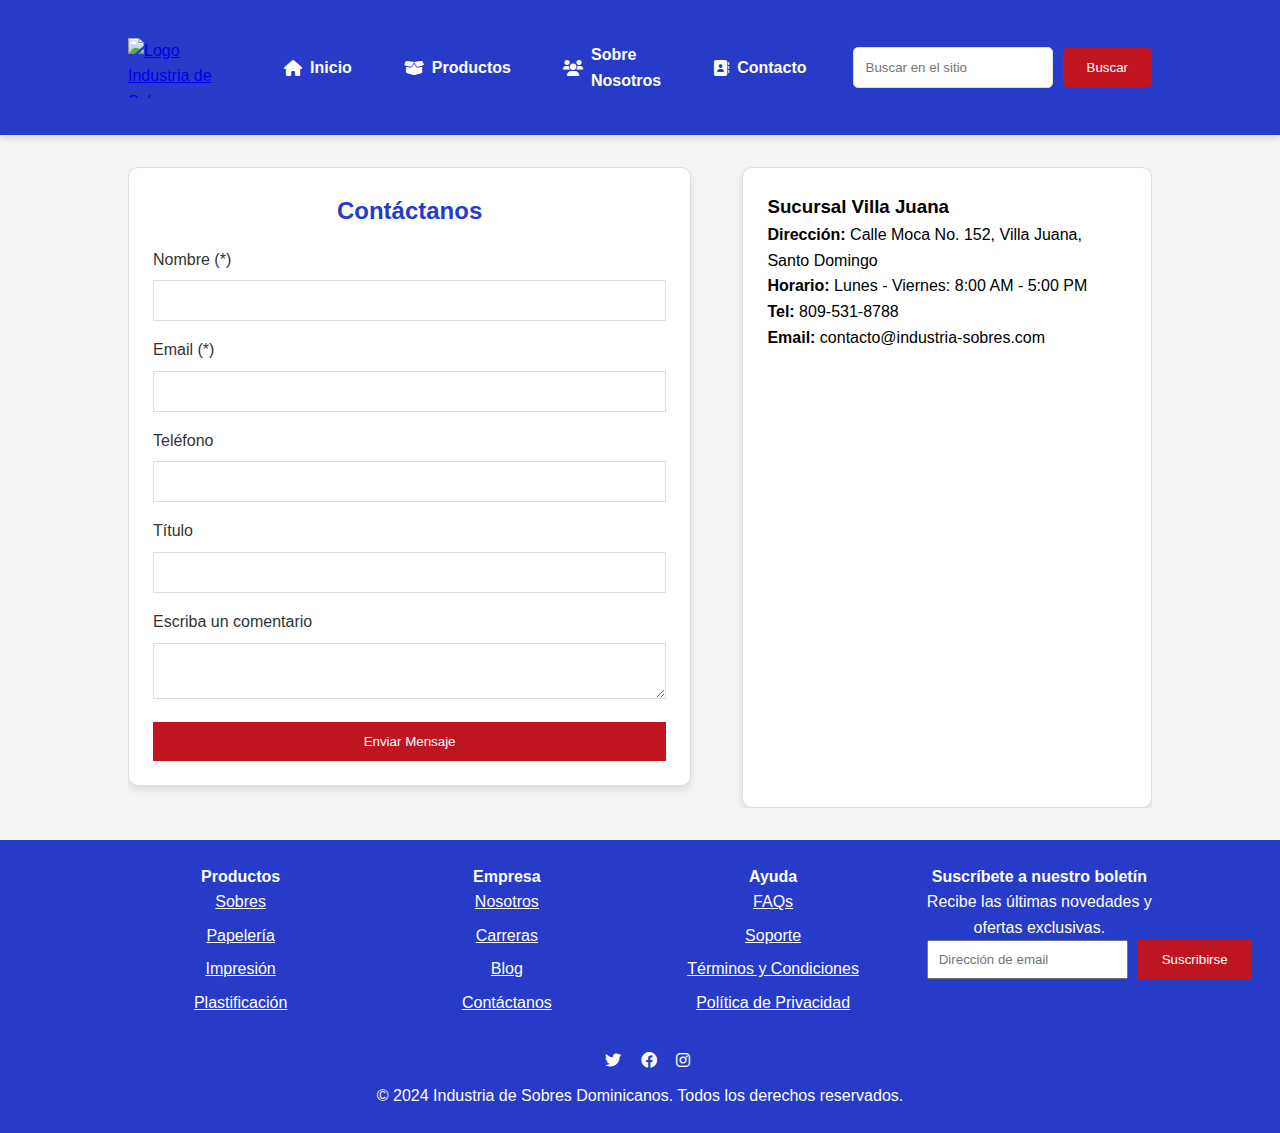
==== contacto.html @ 10d9c7aa "Add files via upload" ====
<!DOCTYPE html>
<html lang="es">
<head>
    <meta charset="UTF-8">
    <meta name="viewport" content="width=device-width, initial-scale=1.0">
    <title>Contáctanos - Industria de Sobres Dominicanos</title>
    <link rel="stylesheet" href="estilos.css">
    <link href="https://cdnjs.cloudflare.com/ajax/libs/font-awesome/6.0.0-beta3/css/all.min.css" rel="stylesheet">
    <link rel="icon" href="imagenes/favicon logo isdom.jpg" type="image/jpg">

</head>
<body>
    <header class="site-header">
        <div class="container-header">
                <a href="index.html"><img class="logo" src="imagenes/Logo industria de sobres dominicano.png" alt="Logo Industria de Sobres Dominicanos"></a>
            <nav class="main-nav">
                <ul>
                    <li><a href="index.html"><i class="fa-solid fa-house"></i> Inicio</a></li>
                    <li><a href="productos.html"><i class="fa-solid fa-box-open"></i> Productos</a></li>
                    <li><a href="sobre-nosotros.html"><i class="fa-solid fa-users"></i> Sobre Nosotros</a></li>
                    <li><a href="contacto.html"><i class="fa-solid fa-address-book"></i> Contacto</a></li>
                </ul>
                <div class="busqueda">
                    <input type="text" id="buscar" name="buscar" placeholder="Buscar en el sitio">
                    <button type="button">Buscar</button>
                </div>
            </nav>
        </div>
    </header>

    <main>
        <section class="contacto">
            <div class="container">
                <div class="formulario">
                    <h2>Contáctanos</h2>
                    <form>
                        <label for="nombre">Nombre (*)</label>
                        <input type="text" id="nombre" name="nombre" required>
                        
                        <label for="email">Email (*)</label>
                        <input type="email" id="email" name="email" required>
                        
                        <label for="telefono">Teléfono</label>
                        <input type="tel" id="telefono" name="telefono">
                        
                        <label for="titulo">Título</label>
                        <input type="text" id="titulo" name="titulo">
                        
                        <label for="comentario">Escriba un comentario</label>
                        <textarea id="comentario" name="comentario"></textarea>
                        
                        <button type="submit">Enviar Mensaje</button>
                    </form>
                </div>
                <div class="sucursales">
                    <h3>Sucursal Villa Juana</h3>
                    <div class="tab-content " id="santo-domingo">
                        <p><strong>Dirección:</strong> Calle Moca No. 152, Villa Juana, Santo Domingo</p>
                        <p><strong>Horario:</strong> Lunes - Viernes: 8:00 AM - 5:00 PM</p>
                        <p><strong>Tel:</strong> 809-531-8788</p>
                        <p><strong>Email:</strong> contacto@industria-sobres.com</p>
                        <div class="mapa">
                            <iframe src="https://www.google.com/maps/embed?pb=!1m14!1m8!1m3!1d3783.8373773489416!2d-69.907309!3d18.491024000000003!3m2!1i1024!2i768!4f13.1!3m3!1m2!1s0x8eaf89b3310880dd%3A0x4505fa99a32696d2!2sIndustria%20del%20Sobre%20Dominicanos!5e0!3m2!1ses!2sdo!4v1726926685916!5m2!1ses!2sdo" 
                            width="690"  height="735" style="border:0;" allowfullscreen="" loading="lazy" referrerpolicy="no-referrer-when-downgrade"></iframe>
                        </div>
                    </div>
                </div>
            </div>
        </section>
    </main>

    <footer class="site-footer">
        <div class="footer-container">
            <div class="footer">
                <div class="section">
                    <h4>Productos</h4>
                    <a href="#">Sobres</a>
                    <a href="#">Papelería</a>
                    <a href="#">Impresión</a>
                    <a href="#">Plastificación</a>
                </div>
                <div class="section">
                    <h4>Empresa</h4>
                    <a href="#">Nosotros</a>
                    <a href="#">Carreras</a>
                    <a href="#">Blog</a>
                    <a href="#">Contáctanos</a>
                </div>
                <div class="section">
                    <h4>Ayuda</h4>
                    <a href="#">FAQs</a>
                    <a href="#">Soporte</a>
                    <a href="#">Términos y Condiciones</a>
                    <a href="#">Política de Privacidad</a>
                </div>
                <div class="newsletter">
                    <h4>Suscríbete a nuestro boletín</h4>
                    <p>Recibe las últimas novedades y ofertas exclusivas.</p>
                    <div class="newsletter-input">
                        <input type="email" placeholder="Dirección de email">
                        <button>Suscribirse</button>
                    </div>
                </div>
            </div>
            <div class="bottom">
                <div class="social-links">
                    <a href="#"><i class="fab fa-twitter"></i></a>
                    <a href="#"><i class="fab fa-facebook"></i></a>
                    <a href="#"><i class="fab fa-instagram"></i></a>
                </div>
                <p>© 2024 Industria de Sobres Dominicanos. Todos los derechos reservados.</p>
            </div>
        </div>
    </footer>
</body>
</html>
---- estilos.css ----
/* General */
* {
    margin: 0;
    padding: 0;
    box-sizing: border-box;
}

body {
    font-family: Arial, sans-serif;
    line-height: 1.6;
    background-color: #f4f4f4;
    color: #000;
}

.container {
    width: 80%;
    margin: 0 auto;
    overflow: hidden;
}

/* Header */
header.site-header {
    background-color: #263bc8;
    color: #ffffff;
    padding: 1.5rem 0;
    display: flex;
    align-items: center;
    justify-content: center;
    box-shadow: 0 4px 6px rgba(0, 0, 0, 0.1);
}

.container-header {
    display: flex;
    align-items: center;
    justify-content: center;
    width: 80%;
}

.logo {
    display: flex;
    align-items: center;
    height: 60px;
    width: auto;
    margin-right: 20px;
}

.main-nav {
    display: flex;
    align-items: center;
    justify-content: center;
}

.main-nav ul {
    list-style: none;
    display: flex;
    align-items: center;
    margin: 0;
    padding: 10px;
    gap: 20px;
}

.main-nav ul li {
    display: flex;
    align-items: center;
}

.main-nav ul li a {
    color: #ffffff;
    text-decoration: none;
    font-weight: bold;
    display: flex;
    align-items: center;
    transition: background-color 0.3s ease, color 0.3s ease;
    padding: 0.5rem 1rem;
    border-radius: 5px;
    gap: 8px;
}

.main-nav ul li a:hover {
    color: #ffffff;
    background-color: #162692;
}

.busqueda {
    display: flex;
    align-items: center;
    margin-left: 20px;
}

.busqueda input {
    width: 200px;
    padding: 0.75rem;
    margin-right: 10px;
    border: 1px solid #dddddd;
    border-radius: 5px;
    transition: border-color 0.3s ease;
}

.busqueda input:focus {
    border-color: #263bc8;
}

.busqueda button {
    background: #bf1520;
    color: #ffffff;
    border: 0;
    padding: 0.75rem 1.5rem;
    cursor: pointer;
    border-radius: 5px;
    transition: background-color 0.3s ease, color 0.3s ease;
}

.busqueda button:hover {
    background: #263bc8;
}

.busqueda button:active {
    background: #ffffff;
    color: #263bc8;
}

/* Estructura general del carrusel */
.carousel {
    width: 100%;
    overflow: hidden;
    position: relative;
    margin: auto;
}

.carousel-container {
    display: flex;
    flex-direction: column;
    align-items: center;
    position: relative;
    width: 100%;
    max-width: 1024px;
    height: 800px;  
} 

.carousel-slides {
    display: flex;
    width: 300%;  
    animation: sliderAnimation 10s infinite;  
}

.carousel-slide {
    width: 100%;
    flex-shrink: 0;
    box-sizing: border-box;
    position: relative;
}

.carousel-slide img {
    width: 100%;
    height: 800px;  
    display: block;
    object-fit: cover;  
}

/* Texto superpuesto en las imágenes */
.carousel-slide .caption {
    position: absolute;
    bottom: 20px;
    left: 50%;
    transform: translateX(-50%);
    color: #ffffff;
    font-size: 2rem;
    font-weight: bold;
    text-shadow: 2px 2px 4px rgba(0, 0, 0, 0.565);  
    background: rgb(10, 40, 177); 
    padding: 10px 20px;
    border-radius: 5px;
    text-align: center;
}

/* Navegación del carrusel */
.carousel-navigation {
    display: flex;
    justify-content: center;
    position: absolute;
    bottom: 10px; 
    left: 90%;
    transform: translateX(-50%);
    z-index: 2;
}

.carousel-navigation label {
    width: 14px;
    height: 14px;
    margin: 0 8px;
    display: flex;
    background: #cccccc;  
    border-radius: 50%;
    cursor: pointer;
    transition: background 0.3s ease, transform 0.3s ease;
    box-shadow: 0 0 8px rgba(0, 0, 0, 0.2);  
}



/* Resaltar el botón activo */
#slide1:checked ~ .carousel-navigation label[for="slide1"],
#slide2:checked ~ .carousel-navigation label[for="slide2"],
#slide3:checked ~ .carousel-navigation label[for="slide3"] {
    background: #263bc8;  
    transform: scale(1.3); / 
}

/* Animación automática para los slides */
@keyframes sliderAnimation {
    0% { transform: translateX(0); }
    20% { transform: translateX(0); }
    25% { transform: translateX(-100%); }
    45% { transform: translateX(-100%); }
    50% { transform: translateX(-200%); }
    70% { transform: translateX(-200%); }
    75% { transform: translateX(0); }
    95% { transform: translateX(0); }
    100% { transform: translateX(0); }
}

@media (max-width: 768px) {
    .carousel-container {
        height: 300px;  
    }

    .carousel-slide img {
        height: 300px;  
    }


    .carousel-navigation label {
        width: 10px;
        height: 10px;
        margin: 0 5px;
    }
}

    /* Slider CSS */
    .slide {
    display: none;
    height: 100%;
    position: absolute;
    width: 100%;
    }

    .slide:first-child {
    display: block;
    }

    .slide img {
    width: 100%;
    height: auto;
    display: block;
    }

    /* Ajuste del contenedor del slider */
    .slide_viewer {
    height: 340px;  
    overflow: hidden;
    position: relative;
    }

    
    .directional_nav .previous_btn, .directional_nav .next_btn {
    cursor: pointer;
    height: 65px;
    opacity: 0.5;
    transition: opacity 0.4s ease-in-out;
    width: 65px;
    }

     
    @keyframes sliderAnimation {
        0% { transform: translateX(0); }
        20% { transform: translateX(0); }
        25% { transform: translateX(-100%); }
        45% { transform: translateX(-100%); }
        50% { transform: translateX(-200%); }
        70% { transform: translateX(-200%); }
        75% { transform: translateX(-300%); }
        95% { transform: translateX(-300%); }
        100% { transform: translateX(0); }
    }
    
    .carousel-slides {
        display: flex;
        width: 400%;  
        animation: sliderAnimation 20s infinite; 
    }

    .slide {
        width: 100%;
        flex-shrink: 0;
        box-sizing: border-box;
        position: relative;
    }
    /* Sección de Noticias */
    .news {
        background-color: #ffffff;
        padding: 2rem 0;
        margin-bottom: 2rem;
        box-shadow: 0 4px 8px rgba(0, 0, 0, 0.1);
        border-radius: 10px;
    }

    .news .section-title {
        font-size: 2rem;
        color: #263bc8;
        margin-bottom: 1.5rem;
    }

    .news-grid {
        display: flex;
        flex-wrap: wrap;
        gap: 2rem;
        justify-content: center;
    }

    .news-card {
        background-color: #ffffff;
        border: 1px solid #dddddd;
        border-radius: 10px;
        overflow: hidden;
        max-width: 300px;
        box-shadow: 0 4px 6px rgba(0, 0, 0, 0.1);
        transition: transform 0.3s ease, box-shadow 0.3s ease;
    }

    .news-card:hover {
        transform: translateY(-5px);
        box-shadow: 0 6px 10px rgba(0, 0, 0, 0.15);
    }

    .news-card img {
        width: 100%;
        height: auto;
    }

    .news-content {
        padding: 1rem;
    }

    .news-content h3 {
        font-size: 1.2rem;
        color: #263bc8;
        margin-bottom: 0.5rem;
    }

    .news-content p {
        font-size: 1rem;
        color: #555;
        margin-bottom: 1rem;
    }

    .news-content .btn {
        display: inline-block;
        padding: 0.5rem 1rem;
        background-color: #bf1520;
        color: #ffffff;
        text-decoration: none;
        border-radius: 5px;
        transition: background-color 0.3s ease;
    }

    .news-content .btn:hover {
        background-color: #263bc8;
    }

    /* Sección de Clientes */
    .clients {
        padding: 2rem 0;
        background-color: #ffffff;
        margin-bottom: 2rem;
        box-shadow: 0 4px 8px rgba(0, 0, 0, 0.1);
        border-radius: 10px;
    }

    .clients .container {
        max-width: 1024px;
        margin: 0 auto;
    }

    .clients .section-title {
        text-align: center;
        margin-bottom: 1rem;
        color: #263bc8;
        font-size: 2rem;
    }

    .clients .clients-grid {
        display: flex;
        justify-content: space-around; 
        align-items: center; 
        flex-wrap: wrap; 
        gap: 1.5rem;
    }

    .clients .client-logo {
        flex: 1 1 auto; 
        display: flex;
        justify-content: center; 
        max-width: 150px; 
        transition: transform 0.3s ease;
    }

    .clients .client-logo img {
        width: 100%;
        height: auto;
        max-width: 120px; 
    }

    .clients .client-logo:hover {
        transform: scale(1.1);
    }

    /* Responsive Design para la Sección de Clientes */
    @media screen and (max-width: 768px) {
        .clients .clients-grid {
            flex-direction: row; 
            flex-wrap: wrap; 
            gap: 1rem;
        }

        .clients .client-logo {
            flex: 1 1 30%; 
            max-width: 100px; 
        }
    }

    @media screen and (max-width: 480px) {
        .clients .clients-grid {
            flex-direction: column;
        }

        .clients .client-logo {
            flex: 1 1 100%; 
            max-width: 150px;
        }
    }

    /* Sección Contacto */
    .contacto {
        padding: 2rem 0;
    }

    .contacto .container {
        display: flex;
        justify-content: space-between;
        align-items: flex-start;
        flex-wrap: wrap; 
        gap: 2rem;
    }

    .formulario {
        width: 55%;
        background: #ffffff;
        padding: 1.5rem;
        border: 1px solid #dddddd;
        border-radius: 10px;
        box-shadow: 0 4px 8px rgba(0, 0, 0, 0.1);
    }

    .formulario h2 {
        text-align: center;
        margin-bottom: 1rem;
        color: #263bc8;
    }

    form label {
        display: block;
        margin-bottom: 0.5rem;
        color: #333;
    }

    form input, form textarea {
        width: 100%;
        padding: 0.75rem;
        margin-bottom: 1rem;
        border: 1px solid #dddddd;
        transition: border-color 0.3s ease;
    }

    form input:focus, form textarea:focus {
        border-color: #263bc8;
    }

    form button {
        background-color: #bf1520;
        color: #ffffff;
        border: 0;
        padding: 0.75rem 1.5rem;
        cursor: pointer;
        width: 100%;
        transition: background-color 0.3s ease;
    }

    form button:hover {
        background: #263bc8;
    }

    form button:active {
        background: #162692;
    }

    /* Sección Sucursales */
    .sucursales {
        width: 40%;
        background: #ffffff;
        padding: 1.5rem;
        border: 1px solid #dddddd;
        border-radius: 10px; 
        box-shadow: 0 4px 8px rgba(0, 0, 0, 0.1); 
    }

    .mapa iframe {
        width: 100%; 
        height: 425px; 
        border-radius: 10px; 
    }

    /* Sección Productos */
    .products {
        padding: 2rem 0;
    }

    .section-title {
        text-align: center;
        margin-bottom: 1rem;
        color: #263bc8;
        font-size: 2rem;
    }

    .section-description {
        text-align: center;
        margin-bottom: 2rem;
        color: #555;
        font-size: 1.2rem;
    }

    /* Card Grid */
    .page-content {
        display: grid;
        grid-gap: 1rem;
        padding: 1rem;
        max-width: 1024px;
        margin: 0 auto;
        font-family: var(--font-sans);
    }

    /* Card Grid */
    .page-content {
        display: grid;
        grid-template-columns: repeat(auto-fit, minmax(250px, 1fr)); 
        gap: 1rem;
        padding: 1rem;
        max-width: 1024px;
        margin: 0 auto;
    }

    /* Card */
    .card {  
        position: relative;
        display: flex;
        flex-direction: column; 
        align-items: center;
        justify-content: center;
        overflow: hidden;
        padding: 1rem;
        width: 100%; 
        height: 400px; 
        text-align: center;
        color: #fff;
        background-color: #263bc8;
        box-shadow: 0 1px 1px rgba(0,0,0,0.1), 
                    0 2px 2px rgba(0,0,0,0.1), 
                    0 4px 4px rgba(0,0,0,0.1), 
                    0 8px 8px rgba(0,0,0,0.1),
                    0 16px 16px rgba(0,0,0,0.1);
    }

    .page-content {
        flex-direction: column; 
        align-items: center; 
    }

    .card:before {
        content: '';
        position: absolute;
        top: 0;
        left: 0;
        width: 100%;
        height: 100%;
        background-size: cover;
        background-position: 0 0;
        transition: transform 1.05s cubic-bezier(0.19, 1, 0.22, 1);
        pointer-events: none;
    }

    .card:after {
        content: '';
        display: block;
        position: absolute;
        top: 0;
        left: 0;
        width: 100%;
        height: 200%;
        pointer-events: none;
        background-image: linear-gradient(
            to bottom,
            hsla(0, 0%, 0%, 0) 0%,
            hsla(0, 0%, 0%, 0.009) 11.7%,
            hsla(0, 0%, 0%, 0.034) 22.1%,
            hsla(0, 0%, 0%, 0.072) 31.2%,
            hsla(0, 0%, 0%, 0.123) 39.4%,
            hsla(0, 0%, 0%, 0.182) 46.6%,
            hsla(0, 0%, 0%, 0.249) 53.1%,
            hsla(0, 0%, 0%, 0.320) 58.9%,
            hsla(0, 0%, 0%, 0.394) 64.3%,
            hsla(0, 0%, 0%, 0.468) 69.3%,
            hsla(0, 0%, 0%, 0.540) 74.1%,
            hsla(0, 0%, 0%, 0.607) 78.8%,
            hsla(0, 0%, 0%, 0.668) 83.6%,
            hsla(0, 0%, 0%, 0.721) 88.7%,
            hsla(0, 0%, 0%, 0.762) 94.1%,
            hsla(0, 0%, 0%, 0.790) 100%
        );
        transform: translateY(-50%);
        transition: transform 1.4s cubic-bezier(0.19, 1, 0.22, 1);
    }


    .content {
        position: relative;
        display: flex;
        flex-direction: column;
        align-items: center;
        width: 100%;
        padding: 1rem;
        transition: transform 700ms cubic-bezier(0.19, 1, 0.22, 1);
        z-index: 1;
    }

    .title {
        font-size: 1.3rem;
        font-weight: bold;
        line-height: 1.2;
    }

    .copy {
        font-family: 'Cardo', serif;
        font-size: 1.125rem;
        font-style: italic;
        line-height: 1.35;
    }

    .btn {
        cursor: pointer;
        margin-top: 1.5rem;
        padding: 0.75rem 1.5rem;
        font-size: 0.65rem;
        font-weight: bold;
        letter-spacing: 0.025rem;
        text-transform: uppercase;
        color: white;
        background-color: #bf1520;
        border: none;
    }

    .btn:hover {
        background-color: #263bc8;
    }

    .btn:active {
        background-color: #ffffff;
        color: #263bc8;
    }




    /* Responsive Design */
    @media (hover: hover) and (min-width: 600px) {
        .card:after {
            transform: translateY(0);
        }

        .content {
            transform: translateY(calc(100% - 4.5rem));
        }

        .card:hover,
        .card:focus-within {
            align-items: center;
            &:before { transform: translateY(-4%); }
            &:after { transform: translateY(-50%); }
            .content {
                transform: translateY(0);
                > *:not(.title) {
                    opacity: 1;
                    transform: translateY(0);
                    transition-delay: 87.5ms;
                }
            }
        }

        .card:focus-within {
            &:before,
            &:after,
            .content,
            .content > *:not(.title) {
                transition-duration: 0s;
            }
        }
    }


    @media screen and (max-width: 768px) {
        .container-header {
            flex-direction: column;
            align-items: center;
        }

        .main-nav ul {
            flex-direction: column;
            margin-top: 10px;
        }

        .busqueda {
            margin-top: 10px;
        }

        .busqueda input {
            width: 90%;
        }

        .busqueda button {
            width: 90%;
        }

        .formulario, .sucursales {
            width: 100%;
            margin-bottom: 20px;
        }

        .footer {
            flex-direction: column;
            align-items: center;
        }

        .section, .newsletter {
            width: 90%;
            margin-bottom: 1rem;
        }

        .about-us article {
            flex-direction: column;
            text-align: center;
        }

        .about-us .image {
            order: -1;
        }

        .about-us .our-story .image {
            order: 1;
        }

        .card {
            width: 90%; 
            max-height: 100vb; 
        }
        
    }

    @media screen and (max-width: 480px) {
        .main-nav ul li {
            margin-right: 0;
        }
    }

    @media (min-width: 600px) {
        .page-content {
            grid-template-columns: repeat(2, 1fr);
        }
    }

    @media (min-width: 800px) {
        .page-content {
            grid-template-columns: repeat(4, 1fr);
        }
    }

    /* Footer */
    footer.site-footer {
        background-color: #263bc8;
        color: #ffffff;
        text-align: center;
        padding: 1.5rem 0;
    }

    .footer-container {
        width: 80%;
        margin: auto;
    }

    .footer {
        display: flex;
        justify-content: space-between;
        flex-wrap: wrap;
    }

    .section, .newsletter {
        width: 22%;
    }

    .newsletter-input {
        display: flex;
        align-items: center;
    }

    .newsletter input {
        flex: 1;
        padding: 10px;
        margin-right: 10px;
    }

    .newsletter button {
        background-color: #bf1520;
        border: none;
        padding: 0.75rem 1.5rem;
        cursor: pointer;
        color: #ffffff;
        transition: background-color 0.3s ease, transform 0.2s;
    }

    .newsletter button:hover {
        background-color: #263bc8;
    }

    .newsletter button:active {
        background-color: #ffffff;
        color: #263bc8;
    }

    .bottom {
        margin-top: 1.5rem;
        display: flex;
        flex-direction: column;
        align-items: center;
    }

    .bottom .social-links {
        margin-bottom: 10px;
    }

    .bottom p {
        margin: 0;
    }

    .bottom a {
        color: #ffffff;
        text-decoration: none;
        margin-left: 15px;
        transition: color 0.3s ease;
    }

    .bottom a:hover {
        color: #bf1520;
    }

    .bottom a:active {
        color: #162692;
    }

    .footer .section a {
        color: #ffffff;
        display: block;
        margin-bottom: 0.5rem;
    }

    .footer .section a:hover {
        text-decoration: underline;
    }


    /* Sección de Noticias */
    .news {
        background-color: #ffffff;
        padding: 2rem 0;
        margin-bottom: 2rem;
        box-shadow: 0 4px 8px rgba(0, 0, 0, 0.1);
        border-radius: 10px;
    }

    .news .section-title {
        font-size: 2rem;
        color: #263bc8;
        margin-bottom: 1.5rem;
    }

    .news-grid {
        display: flex;
        flex-wrap: wrap;
        gap: 2rem;
        justify-content: center;
    }

    .news-card {
        background-color: #ffffff;
        border: 1px solid #dddddd;
        border-radius: 10px;
        overflow: hidden;
        max-width: 300px;
        box-shadow: 0 4px 6px rgba(0, 0, 0, 0.1);
        transition: transform 0.3s ease, box-shadow 0.3s ease;
    }

    .news-card:hover {
        transform: translateY(-5px);
        box-shadow: 0 6px 10px rgba(0, 0, 0, 0.15);
    }

    .news-card img {
        width: 100%;
        height: auto;
    }

    .news-content {
        padding: 1rem;
    }

    .news-content h3 {
        font-size: 1.2rem;
        color: #263bc8;
        margin-bottom: 0.5rem;
    }

    .news-content p {
        font-size: 1rem;
        color: #555;
        margin-bottom: 1rem;
    }

    .news-content .btn {
        display: inline-block;
        padding: 0.5rem 1rem;
        background-color: #bf1520;
        color: #ffffff;
        text-decoration: none;
        border-radius: 5px;
        transition: background-color 0.3s ease;
    }

    .news-content .btn:hover {
        background-color: #263bc8;
    }

    /* Sección de Clientes */
    .clients {
        padding: 2rem 0;
        background-color: #ffffff;
        margin-bottom: 2rem;
        box-shadow: 0 4px 8px rgba(0, 0, 0, 0.1);
        border-radius: 10px;
    }

    .clients .container {
        max-width: 1024px;
        margin: 0 auto;
    }

    .clients .section-title {
        text-align: center;
        margin-bottom: 1rem;
        color: #263bc8;
        font-size: 2rem;
    }

    .clients .clients-grid {
        display: flex;
        justify-content: space-around; 
        align-items: center; 
        flex-wrap: wrap; 
        gap: 1.5rem;
    }

    .clients .client-logo {
        flex: 1 1 auto; 
        display: flex;
        justify-content: center; 
        max-width: 150px; 
        transition: transform 0.3s ease;
    }

    .clients .client-logo img {
        width: 100%;
        height: auto;
        max-width: 120px; 
    }

    .clients .client-logo:hover {
        transform: scale(1.1);
    }

    /* Responsive Design para la Sección de Clientes */
    @media screen and (max-width: 768px) {
        .clients .clients-grid {
            flex-direction: row; 
            flex-wrap: wrap; 
            gap: 1rem;
        }

        .clients .client-logo {
            flex: 1 1 30%; 
            max-width: 100px; 
        }
    }

    @media screen and (max-width: 480px) {
        .clients .clients-grid {
            flex-direction: column;
        }

        .clients .client-logo {
            flex: 1 1 100%; 
            max-width: 150px;
        }
    }

    /* Sección Contacto */
    .contacto {
        padding: 2rem 0;
    }

    .contacto .container {
        display: flex;
        justify-content: space-between;
        align-items: flex-start;
        flex-wrap: wrap; 
        gap: 2rem;
    }

    .formulario {
        width: 55%;
        background: #ffffff;
        padding: 1.5rem;
        border: 1px solid #dddddd;
        border-radius: 10px;
        box-shadow: 0 4px 8px rgba(0, 0, 0, 0.1);
    }

    .formulario h2 {
        text-align: center;
        margin-bottom: 1rem;
        color: #263bc8;
    }

    form label {
        display: block;
        margin-bottom: 0.5rem;
        color: #333;
    }

    form input, form textarea {
        width: 100%;
        padding: 0.75rem;
        margin-bottom: 1rem;
        border: 1px solid #dddddd;
        transition: border-color 0.3s ease;
    }

    form input:focus, form textarea:focus {
        border-color: #263bc8;
    }

    form button {
        background-color: #bf1520;
        color: #ffffff;
        border: 0;
        padding: 0.75rem 1.5rem;
        cursor: pointer;
        width: 100%;
        transition: background-color 0.3s ease;
    }

    form button:hover {
        background: #263bc8;
    }

    form button:active {
        background: #162692;
    }

    /* Sección Sucursales */
    .sucursales {
        width: 40%;
        background: #ffffff;
        padding: 1.5rem;
        border: 1px solid #dddddd;
        border-radius: 10px; 
        box-shadow: 0 4px 8px rgba(0, 0, 0, 0.1); 
    }

    .mapa iframe {
        width: 100%; 
        height: 425px; 
        border-radius: 10px; 
    }

    /* Sección Sobre Nosotros */

    /* Ajustes generales para las tarjetas */
    .about-us article {
        display: flex;
        align-items: center;
        justify-content: space-between;
        justify-items: center;
        gap: 1rem; 
        box-shadow: 0 4px 8px rgba(0, 0, 0, 0.1);
        margin-bottom: 1.5rem;  
        padding: 1.5rem;  
        border-radius: 10px;
        background-color: #fff; 
    }

    /* Ajustes específicos para la altura del contenido */
    .about-us .content {
        flex: 1;
        text-align: center;
        padding: 0.5rem;  
    }

    /* Ajustes para la imagen */
    .about-us .image {
        flex: 1;
        display: flex;
        justify-content: center;
        align-items: center;
        max-width: 200px; 
        padding: 0.5rem; 
    }

    .about-us .image img {
        width: 100%;
        height: auto;  
        border-radius: 50%;  
    }


    /* Tarjeta Nuestra Misión */
    .our-mission {
        background-color: #f9f9f9;
        padding: 1rem;  
        margin-bottom: 1.5rem;  
    }

    /* Tarjeta Nuestra Historia */
    .our-story {
        background-color: #f1f1f1;
        padding: 1rem;
        margin-bottom: 1.5rem;
    }

    /* Tarjeta Quienes Somos */
    .who-we-are {
        background-color: #e9e9e9;
        padding: 1rem;
        margin-bottom: 1.5rem;
    }

    /* Ajustes responsivos */
    @media (max-width: 768px) {
        .about-us article {
            flex-direction: column;
            text-align: center;
        }

        .about-us .image {
            order: -1;
            margin-bottom: 1rem;
            max-width: 150px; 
        }

        .about-us .content {
            padding: 0.5rem;  
        }

        .about-us .image img {
            max-width: 100%; 
        }
    }


    .our-story {
        flex-direction: row-reverse;
    }

    /* Sección Productos */
    .products {
        padding: 2rem 0;
    }

    .section-title {
        text-align: center;
        margin-bottom: 1rem;
        color: #263bc8;
        font-size: 2rem;
    }

    .section-description {
        text-align: center;
        margin-bottom: 2rem;
        color: #555;
        font-size: 1.2rem;
    }

    /* Card Grid */
    .page-content {
        display: grid;
        grid-gap: 1rem;
        padding: 1rem;
        max-width: 1024px;
        margin: 0 auto;
        font-family: var(--font-sans);
    }

    /* Card Grid */
    .page-content {
        display: grid;
        grid-template-columns: repeat(auto-fit, minmax(250px, 1fr)); 
        gap: 1rem;
        padding: 1rem;
        max-width: 1024px;
        margin: 0 auto;
    }

    /* Card */
    .card {  
        position: relative;
        display: flex;
        flex-direction: column; 
        align-items: center;
        justify-content: center;
        overflow: hidden;
        padding: 1rem;
        width: 100%; 
        height: 400px; 
        text-align: center;
        color: #fff;
        background-color: #263bc8;
        box-shadow: 0 1px 1px rgba(0,0,0,0.1), 
                    0 2px 2px rgba(0,0,0,0.1), 
                    0 4px 4px rgba(0,0,0,0.1), 
                    0 8px 8px rgba(0,0,0,0.1),
                    0 16px 16px rgba(0,0,0,0.1);
    }

    .page-content {
        flex-direction: column; 
        align-items: center; 
    }

    .card:before {
        content: '';
        position: absolute;
        top: 0;
        left: 0;
        width: 100%;
        height: 100%;
        background-size: cover;
        background-position: 0 0;
        transition: transform 1.05s cubic-bezier(0.19, 1, 0.22, 1);
        pointer-events: none;
    }

    .card:after {
        content: '';
        display: block;
        position: absolute;
        top: 0;
        left: 0;
        width: 100%;
        height: 200%;
        pointer-events: none;
        background-image: linear-gradient(
            to bottom,
            hsla(0, 0%, 0%, 0) 0%,
            hsla(0, 0%, 0%, 0.009) 11.7%,
            hsla(0, 0%, 0%, 0.034) 22.1%,
            hsla(0, 0%, 0%, 0.072) 31.2%,
            hsla(0, 0%, 0%, 0.123) 39.4%,
            hsla(0, 0%, 0%, 0.182) 46.6%,
            hsla(0, 0%, 0%, 0.249) 53.1%,
            hsla(0, 0%, 0%, 0.320) 58.9%,
            hsla(0, 0%, 0%, 0.394) 64.3%,
            hsla(0, 0%, 0%, 0.468) 69.3%,
            hsla(0, 0%, 0%, 0.540) 74.1%,
            hsla(0, 0%, 0%, 0.607) 78.8%,
            hsla(0, 0%, 0%, 0.668) 83.6%,
            hsla(0, 0%, 0%, 0.721) 88.7%,
            hsla(0, 0%, 0%, 0.762) 94.1%,
            hsla(0, 0%, 0%, 0.790) 100%
        );
        transform: translateY(-50%);
        transition: transform 1.4s cubic-bezier(0.19, 1, 0.22, 1);
    }


    .content {
        position: relative;
        display: flex;
        flex-direction: column;
        align-items: center;
        width: 100%;
        padding: 1rem;
        transition: transform 700ms cubic-bezier(0.19, 1, 0.22, 1);
        z-index: 1;
    }

    .title {
        font-size: 1.3rem;
        font-weight: bold;
        line-height: 1.2;
    }

    .copy {
        font-family: 'Cardo', serif;
        font-size: 1.125rem;
        font-style: italic;
        line-height: 1.35;
    }

    .btn {
        cursor: pointer;
        margin-top: 1.5rem;
        padding: 0.75rem 1.5rem;
        font-size: 0.65rem;
        font-weight: bold;
        letter-spacing: 0.025rem;
        text-transform: uppercase;
        color: white;
        background-color: #bf1520;
        border: none;
    }

    .btn:hover {
        background-color: #263bc8;
    }

    .btn:active {
        background-color: #ffffff;
        color: #263bc8;
    }




    /* Responsive Design */
    @media (hover: hover) and (min-width: 600px) {
        .card:after {
            transform: translateY(0);
        }

        .content {
            transform: translateY(calc(100% - 4.5rem));
        }

        .card:hover,
        .card:focus-within {
            align-items: center;
            &:before { transform: translateY(-4%); }
            &:after { transform: translateY(-50%); }
            .content {
                transform: translateY(0);
                > *:not(.title) {
                    opacity: 1;
                    transform: translateY(0);
                    transition-delay: 87.5ms;
                }
            }
        }

        .card:focus-within {
            &:before,
            &:after,
            .content,
            .content > *:not(.title) {
                transition-duration: 0s;
            }
        }
    }


    @media screen and (max-width: 768px) {
        .container-header {
            flex-direction: column;
            align-items: center;
        }

        .main-nav ul {
            flex-direction: column;
            margin-top: 10px;
        }

        .busqueda {
            margin-top: 10px;
        }

        .busqueda input {
            width: 90%;
        }

        .busqueda button {
            width: 90%;
        }

        .formulario, .sucursales {
            width: 100%;
            margin-bottom: 20px;
        }

        .footer {
            flex-direction: column;
            align-items: center;
        }

        .section, .newsletter {
            width: 90%;
            margin-bottom: 1rem;
        }

        .about-us article {
            flex-direction: column;
            text-align: center;
        }

        .about-us .image {
            order: -1;
        }

        .about-us .our-story .image {
            order: 1;
        }

        .card {
            width: 90%; 
            max-height: 100vb; 
        }
        
    }

    @media screen and (max-width: 480px) {
        .main-nav ul li {
            margin-right: 0;
        }
    }

    @media (min-width: 600px) {
        .page-content {
            grid-template-columns: repeat(2, 1fr);
        }
    }

    @media (min-width: 800px) {
        .page-content {
            grid-template-columns: repeat(4, 1fr);
        }
    }

    /* Footer */
    footer.site-footer {
        background-color: #263bc8;
        color: #ffffff;
        text-align: center;
        padding: 1.5rem 0;
    }

    .footer-container {
        width: 80%;
        margin: auto;
    }

    .footer {
        display: flex;
        justify-content: space-between;
        flex-wrap: wrap;
    }

    .section, .newsletter {
        width: 22%;
    }

    .newsletter-input {
        display: flex;
        align-items: center;
    }

    .newsletter input {
        flex: 1;
        padding: 10px;
        margin-right: 10px;
    }

    .newsletter button {
        background-color: #bf1520;
        border: none;
        padding: 0.75rem 1.5rem;
        cursor: pointer;
        color: #ffffff;
        transition: background-color 0.3s ease, transform 0.2s;
    }

    .newsletter button:hover {
        background-color: #263bc8;
    }

    .newsletter button:active {
        background-color: #ffffff;
        color: #263bc8;
    }

    .bottom {
        margin-top: 1.5rem;
        display: flex;
        flex-direction: column;
        align-items: center;
    }

    .bottom .social-links {
        margin-bottom: 10px;
    }

    .bottom p {
        margin: 0;
    }

    .bottom a {
        color: #ffffff;
        text-decoration: none;
        margin-left: 15px;
        transition: color 0.3s ease;
    }

    .bottom a:hover {
        color: #bf1520;
    }

    .bottom a:active {
        color: #162692;
    }

    .footer .section a {
        color: #ffffff;
        display: block;
        margin-bottom: 0.5rem;
    }

    .footer .section a:hover {
        text-decoration: underline;
    }
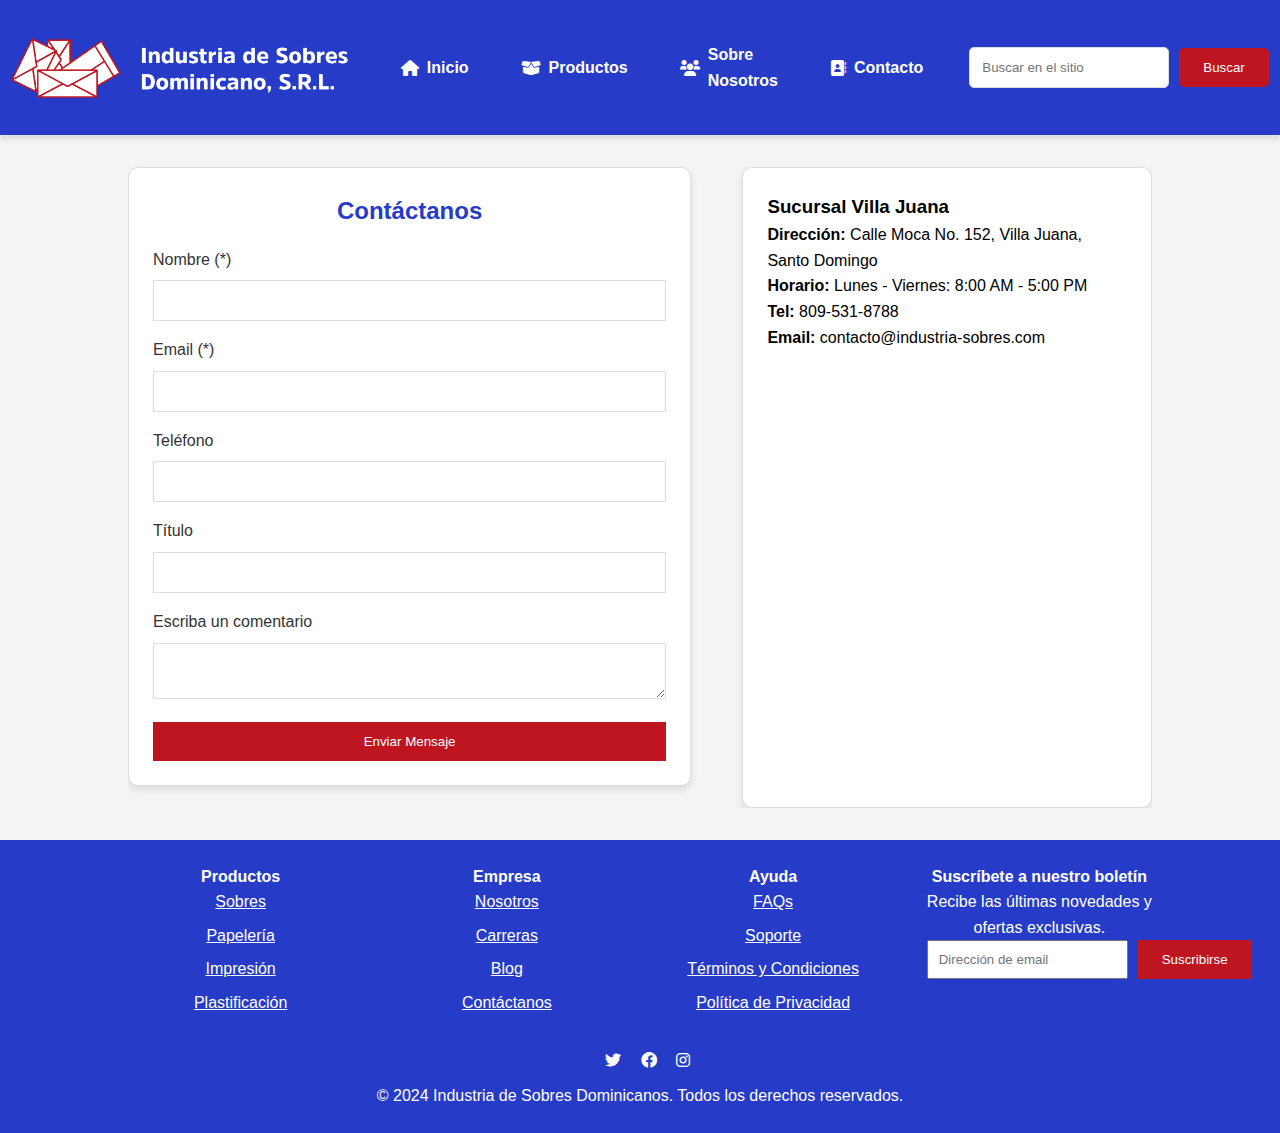
==== commit 30950707: "Add files via upload" ====
--- a/contacto.html
+++ b/contacto.html
@@ -12,7 +12,7 @@
 <body>
     <header class="site-header">
         <div class="container-header">
-                <a href="index.html"><img class="logo" src="imagenes/Logo industria de sobres dominicano.png" alt="Logo Industria de Sobres Dominicanos"></a>
+                <a href="index.html"><img class="logo" src="Imagenes/Logo industria de sobres dominicano.png" alt="Logo Industria de Sobres Dominicanos"></a>
             <nav class="main-nav">
                 <ul>
                     <li><a href="index.html"><i class="fa-solid fa-house"></i> Inicio</a></li>
